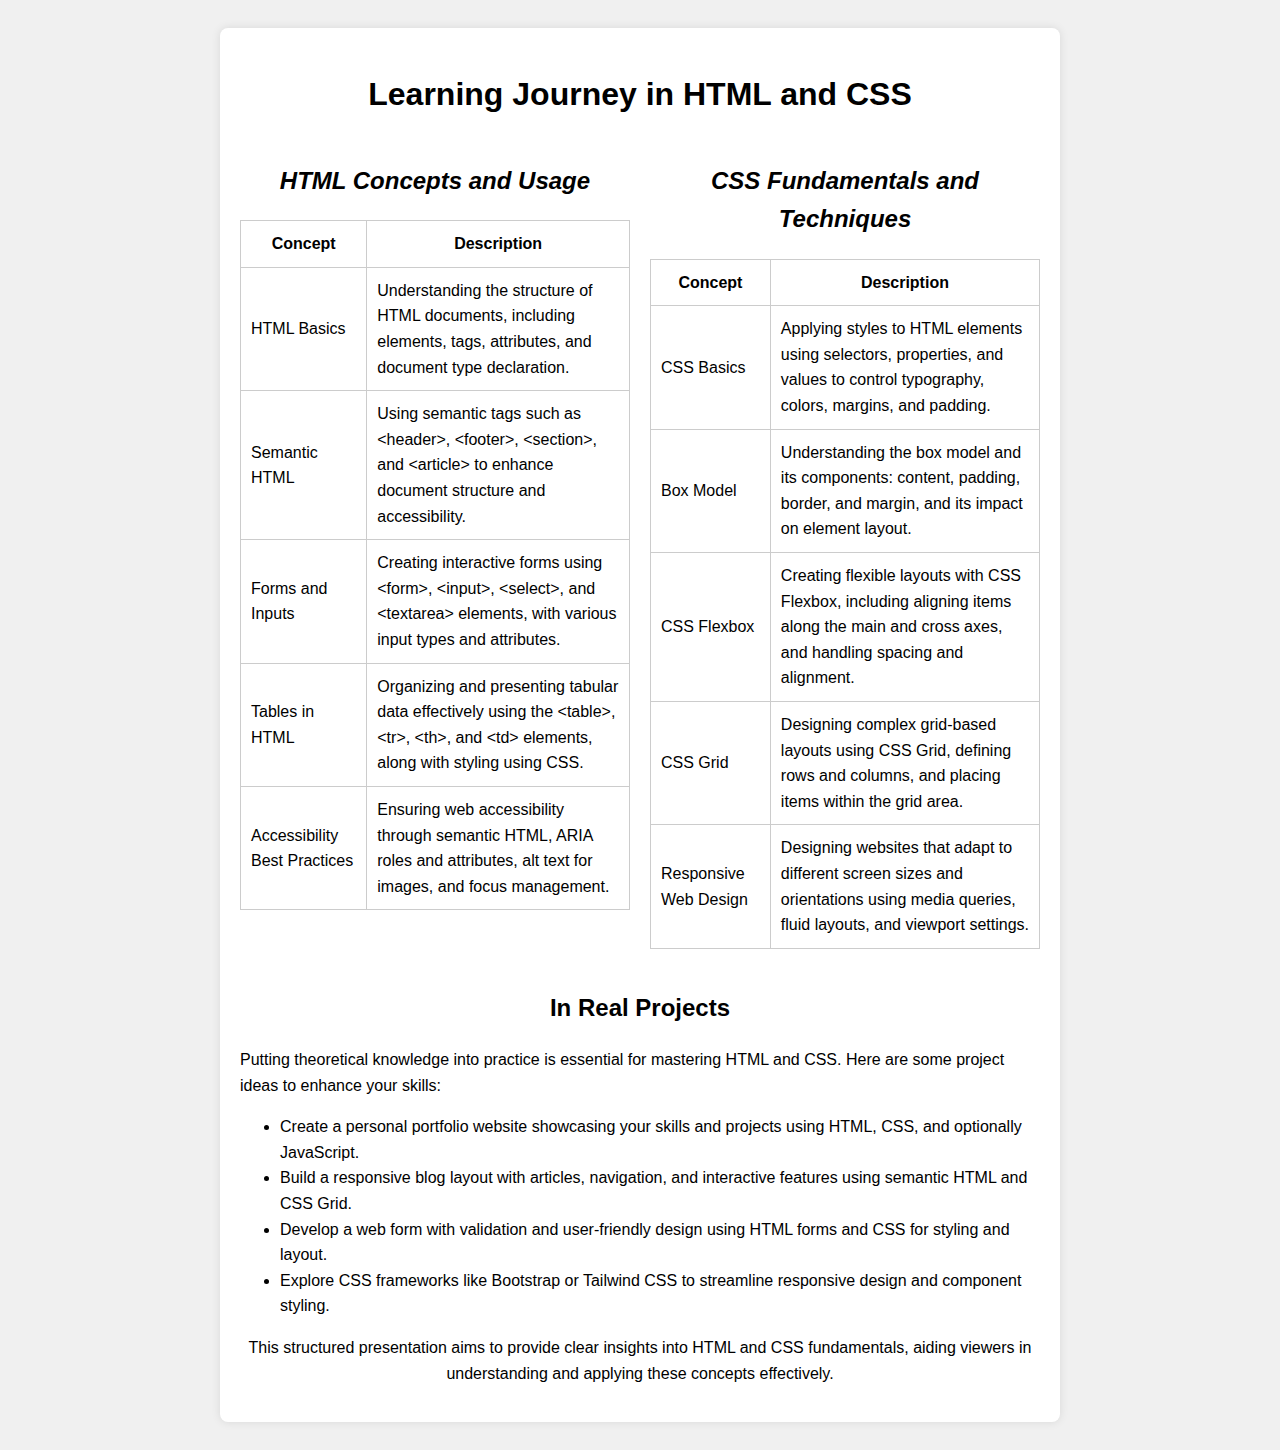
==== pages/content.html @ 2cd42988 "first commit" ====
<!DOCTYPE html>
<html lang="en">
<head>
    <meta charset="UTF-8">
    <meta name="viewport" content="width=device-width, initial-scale=1.0">
    <title>Learning HTML and CSS</title>
    <link rel="stylesheet" href="content_style.css">
</head>
<body>
    <div class="content">
        <h1>Learning Journey in HTML and CSS</h1>

        <div class="flex-container">
            <div class="flex-item">
                <h2><em>HTML Concepts and Usage</em></h2>
                <table>
                    <tr>
                        <th>Concept</th>
                        <th>Description</th>
                    </tr>
                    <tr>
                        <td>HTML Basics</td>
                        <td>Understanding the structure of HTML documents, including elements, tags, attributes, and document type declaration.</td>
                    </tr>
                    <tr>
                        <td>Semantic HTML</td>
                        <td>Using semantic tags such as &lt;header&gt;, &lt;footer&gt;, &lt;section&gt;, and &lt;article&gt; to enhance document structure and accessibility.</td>
                    </tr>
                    <tr>
                        <td>Forms and Inputs</td>
                        <td>Creating interactive forms using &lt;form&gt;, &lt;input&gt;, &lt;select&gt;, and &lt;textarea&gt; elements, with various input types and attributes.</td>
                    </tr>
                    <tr>
                        <td>Tables in HTML</td>
                        <td>Organizing and presenting tabular data effectively using the &lt;table&gt;, &lt;tr&gt;, &lt;th&gt;, and &lt;td&gt; elements, along with styling using CSS.</td>
                    </tr>
                    <tr>
                        <td>Accessibility Best Practices</td>
                        <td>Ensuring web accessibility through semantic HTML, ARIA roles and attributes, alt text for images, and focus management.</td>
                    </tr>
                </table>
            </div>

            <div class="flex-item">
                <h2><em>CSS Fundamentals and Techniques</em></h2>
                <table>
                    <tr>
                        <th>Concept</th>
                        <th>Description</th>
                    </tr>
                    <tr>
                        <td>CSS Basics</td>
                        <td>Applying styles to HTML elements using selectors, properties, and values to control typography, colors, margins, and padding.</td>
                    </tr>
                    <tr>
                        <td>Box Model</td>
                        <td>Understanding the box model and its components: content, padding, border, and margin, and its impact on element layout.</td>
                    </tr>
                    <tr>
                        <td>CSS Flexbox</td>
                        <td>Creating flexible layouts with CSS Flexbox, including aligning items along the main and cross axes, and handling spacing and alignment.</td>
                    </tr>
                    <tr>
                        <td>CSS Grid</td>
                        <td>Designing complex grid-based layouts using CSS Grid, defining rows and columns, and placing items within the grid area.</td>
                    </tr>
                    <tr>
                        <td>Responsive Web Design</td>
                        <td>Designing websites that adapt to different screen sizes and orientations using media queries, fluid layouts, and viewport settings.</td>
                    </tr>
                </table>
            </div>
        </div>

        <div>
            <h2>In Real Projects</h2>
            <p>Putting theoretical knowledge into practice is essential for mastering HTML and CSS. Here are some project ideas to enhance your skills:</p>
            <ul>
                <li>Create a personal portfolio website showcasing your skills and projects using HTML, CSS, and optionally JavaScript.</li>
                <li>Build a responsive blog layout with articles, navigation, and interactive features using semantic HTML and CSS Grid.</li>
                <li>Develop a web form with validation and user-friendly design using HTML forms and CSS for styling and layout.</li>
                <li>Explore CSS frameworks like Bootstrap or Tailwind CSS to streamline responsive design and component styling.</li>
            </ul>
        </div>

        <p style="text-align: center;">This structured presentation aims to provide clear insights into HTML and CSS fundamentals, aiding viewers in understanding and applying these concepts effectively.</p>
    </div>
</body>
</html>
---- pages/content_style.css ----
body {
    font-family: Arial, sans-serif;
    line-height: 1.6;
    background-color: #f0f0f0;
    padding: 20px;
    display: flex;
    justify-content: center;
    align-items: center;
    min-height: 100vh;
}

.content {
    background-color: #fff;
    padding: 20px;
    border-radius: 8px;
    box-shadow: 0 0 10px rgba(0, 0, 0, 0.1);
    max-width: 800px;
    width: 100%;
}

h1, h2 {
    text-align: center;
}

table {
    width: 100%;
    margin-bottom: 20px;
    border-collapse: collapse;
}

table, th, td {
    border: 1px solid #ccc;
    padding: 10px;
}

.flex-container {
    display: flex;
    justify-content: space-between;
    align-items: flex-start;
    flex-wrap: wrap;
    margin-bottom: 20px;
}

.flex-item {
    width: calc(50% - 10px);
}
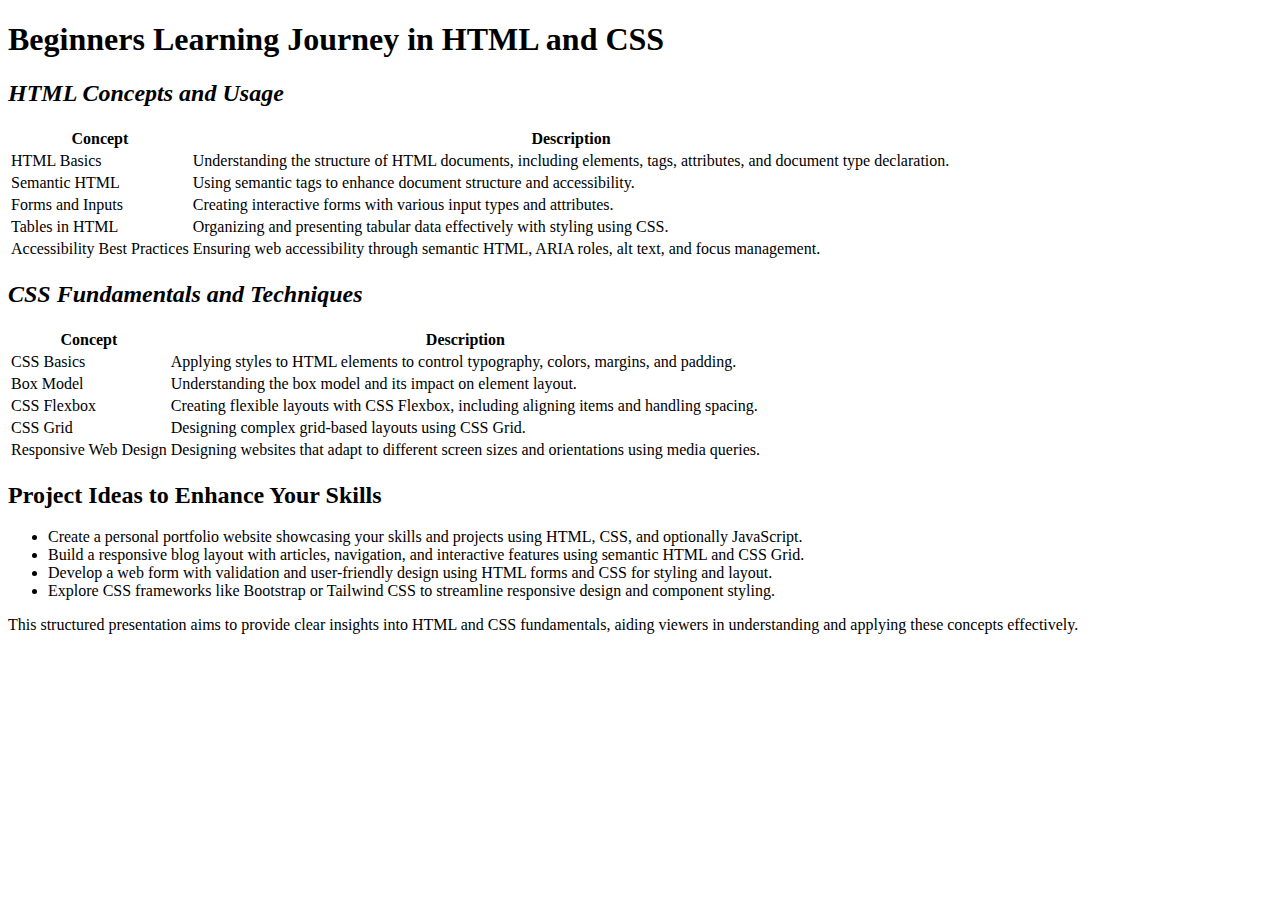
==== commit 1642814e: "content.html added" ====
--- a/pages/content.html
+++ b/pages/content.html
@@ -4,11 +4,12 @@
     <meta charset="UTF-8">
     <meta name="viewport" content="width=device-width, initial-scale=1.0">
     <title>Learning HTML and CSS</title>
-    <link rel="stylesheet" href="content_style.css">
+    <link rel="stylesheet" href="content.css">
+   
 </head>
 <body>
     <div class="content">
-        <h1>Learning Journey in HTML and CSS</h1>
+        <h1>Beginners Learning Journey in HTML and CSS</h1>
 
         <div class="flex-container">
             <div class="flex-item">
@@ -24,19 +25,19 @@
                     </tr>
                     <tr>
                         <td>Semantic HTML</td>
-                        <td>Using semantic tags such as &lt;header&gt;, &lt;footer&gt;, &lt;section&gt;, and &lt;article&gt; to enhance document structure and accessibility.</td>
+                        <td>Using semantic tags to enhance document structure and accessibility.</td>
                     </tr>
                     <tr>
                         <td>Forms and Inputs</td>
-                        <td>Creating interactive forms using &lt;form&gt;, &lt;input&gt;, &lt;select&gt;, and &lt;textarea&gt; elements, with various input types and attributes.</td>
+                        <td>Creating interactive forms with various input types and attributes.</td>
                     </tr>
                     <tr>
                         <td>Tables in HTML</td>
-                        <td>Organizing and presenting tabular data effectively using the &lt;table&gt;, &lt;tr&gt;, &lt;th&gt;, and &lt;td&gt; elements, along with styling using CSS.</td>
+                        <td>Organizing and presenting tabular data effectively with styling using CSS.</td>
                     </tr>
                     <tr>
                         <td>Accessibility Best Practices</td>
-                        <td>Ensuring web accessibility through semantic HTML, ARIA roles and attributes, alt text for images, and focus management.</td>
+                        <td>Ensuring web accessibility through semantic HTML, ARIA roles, alt text, and focus management.</td>
                     </tr>
                 </table>
             </div>
@@ -50,31 +51,30 @@
                     </tr>
                     <tr>
                         <td>CSS Basics</td>
-                        <td>Applying styles to HTML elements using selectors, properties, and values to control typography, colors, margins, and padding.</td>
+                        <td>Applying styles to HTML elements to control typography, colors, margins, and padding.</td>
                     </tr>
                     <tr>
                         <td>Box Model</td>
-                        <td>Understanding the box model and its components: content, padding, border, and margin, and its impact on element layout.</td>
+                        <td>Understanding the box model and its impact on element layout.</td>
                     </tr>
                     <tr>
                         <td>CSS Flexbox</td>
-                        <td>Creating flexible layouts with CSS Flexbox, including aligning items along the main and cross axes, and handling spacing and alignment.</td>
+                        <td>Creating flexible layouts with CSS Flexbox, including aligning items and handling spacing.</td>
                     </tr>
                     <tr>
                         <td>CSS Grid</td>
-                        <td>Designing complex grid-based layouts using CSS Grid, defining rows and columns, and placing items within the grid area.</td>
+                        <td>Designing complex grid-based layouts using CSS Grid.</td>
                     </tr>
                     <tr>
                         <td>Responsive Web Design</td>
-                        <td>Designing websites that adapt to different screen sizes and orientations using media queries, fluid layouts, and viewport settings.</td>
+                        <td>Designing websites that adapt to different screen sizes and orientations using media queries.</td>
                     </tr>
                 </table>
             </div>
         </div>
 
         <div>
-            <h2>In Real Projects</h2>
-            <p>Putting theoretical knowledge into practice is essential for mastering HTML and CSS. Here are some project ideas to enhance your skills:</p>
+            <h2>Project Ideas to Enhance Your Skills</h2>
             <ul>
                 <li>Create a personal portfolio website showcasing your skills and projects using HTML, CSS, and optionally JavaScript.</li>
                 <li>Build a responsive blog layout with articles, navigation, and interactive features using semantic HTML and CSS Grid.</li>
@@ -83,7 +83,7 @@
             </ul>
         </div>
 
-        <p style="text-align: center;">This structured presentation aims to provide clear insights into HTML and CSS fundamentals, aiding viewers in understanding and applying these concepts effectively.</p>
+        <p class="footer">This structured presentation aims to provide clear insights into HTML and CSS fundamentals, aiding viewers in understanding and applying these concepts effectively.</p>
     </div>
 </body>
 </html>
